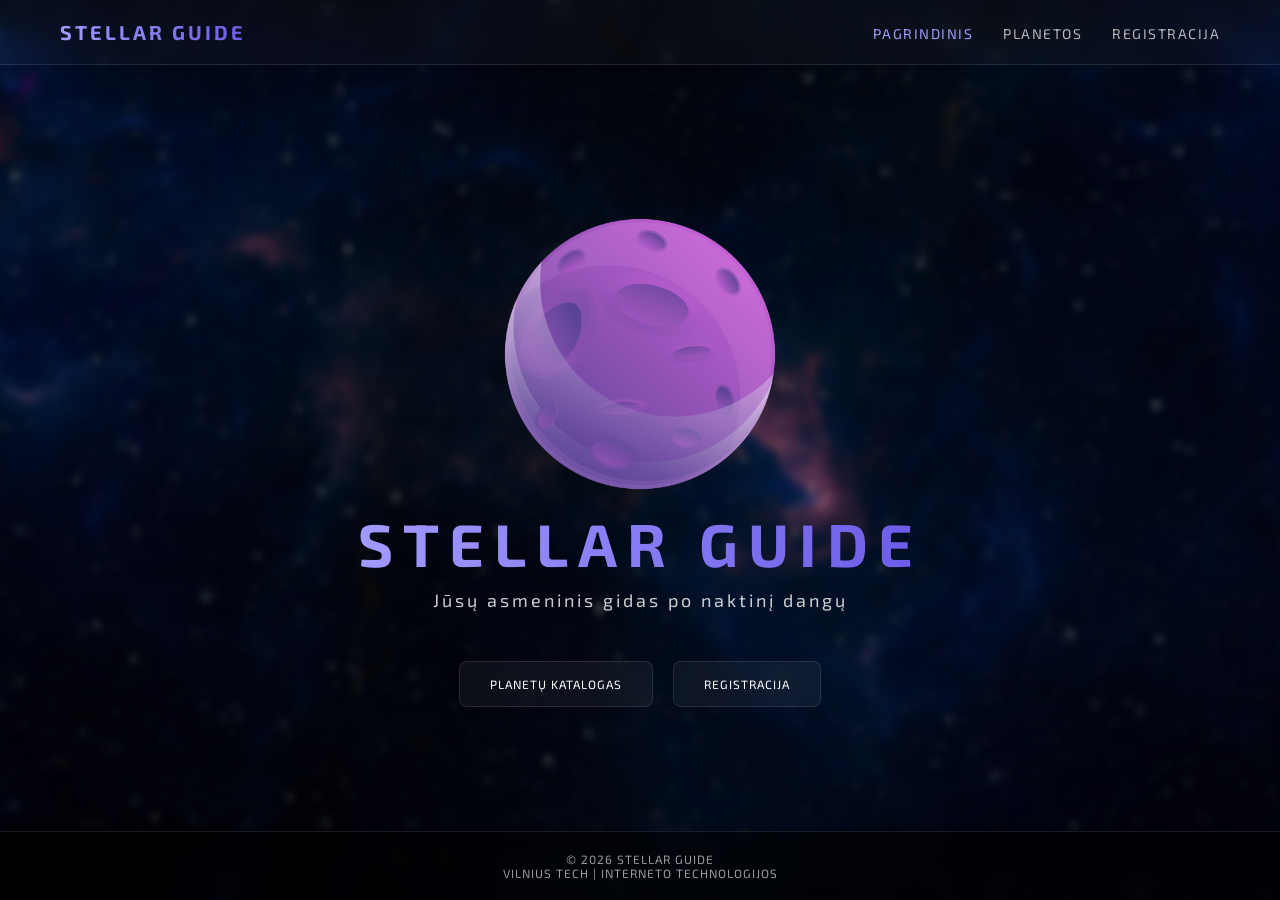
==== index.html @ 33e56df5 "Add files via upload" ====
<!doctype html>
<html lang="en">
  <head>
    <meta charset="UTF-8" />
    <meta name="viewport" content="width=device-width, initial-scale=1.0" />
    <meta
      name="description"
      content="Interaktyvus gidas po naktinį dangų, žvaigždynus ir planetas. Sužinokite daugiau apie visatą."
    />
    <meta
      name="keywords"
      content="astronomija, naktinis dangus, žvaigždės, planetos, kosmosas"
    />
    <meta name="author" content="Davyd Pimenov" />

    <title>Stellar Guide</title>
    <link
      href="https://fonts.googleapis.com/css2?family=Exo+2:wght@400;600;700&display=swap"
      rel="stylesheet"
    />
    <link rel="stylesheet" href="css/style.css" />
  </head>
  <body class="home-page">
    <div class="overlay"></div>

    <header class="main-header">
      <div class="container">
        <!-- Текстовый логотип слева -->
        <div class="logo">
          <a href="index.html">Stellar Guide</a>
        </div>

        <!-- Навигация справа -->
        <nav class="navbar">
          <ul>
            <li><a href="index.html" class="active">Pagrindinis</a></li>
            <li><a href="planets.html">Planetos</a></li>
            <li><a href="observations.html">Registracija</a></li>
          </ul>
        </nav>
      </div>
    </header>

    <main class="hero-section">
      <div class="hero-content">
        <div class="logo-box">
          <img
            src="img/person.png"
            alt="Stellar Guide Logo"
            class="main-logo"
          />
          <!-- Здесь будет иконка планеты -->
        </div>
        <h1 class="gradient-text">Stellar Guide</h1>
        <p class="subtitle">Jūsų asmeninis gidas po naktinį dangų</p>

        <div class="button-group">
          <a href="planets.html" class="glass-btn">Planetų katalogas</a>
          <a href="observations.html" class="glass-btn">Registracija</a>
        </div>
      </div>
    </main>

    <footer class="main-footer">
      <div class="container footer-content">
        <div class="footer-info">
          <p>&copy; 2026 STELLAR GUIDE</p>
          <p>VILNIUS TECH | Interneto technologijos</p>
        </div>
        <div class="footer-author"></div>
      </div>
    </footer>
  </body>
</html>
---- css/style.css ----
* {
  margin: 0;
  padding: 0;
  box-sizing: border-box;
}

body,
html {
  min-height: 100vh; /* Изменили height: 100% на min-height, чтобы страница могла растягиваться вниз */
  font-family: "Exo 2", sans-serif;
  color: white;
  background-color: #050505;
  display: flex;
  flex-direction: column;
  overflow-x: hidden; /* Запрещаем только горизонтальный скролл (влево-вправо) */
}

.home-page {
  position: relative;
  background: #00000000;
  /* Мы УДАЛИЛИ отсюда overflow: hidden; чтобы вертикальный скролл заработал */
}

.home-page::before {
  content: "";
  position: fixed;
  top: 0;
  left: 0;
  width: 100%;
  height: 100%;
  background-image: url("../img/background.jpg");
  background-size: cover;
  background-position: center;

  /* Эффект размытия */
  filter: blur(4px);

  /* Немного увеличиваем слой, чтобы убрать белые края от размытия */
  transform: scale(1.1);

  /* Отправляем в самый низ по слоям */
  z-index: -1;
}

.overlay {
  position: fixed;
  top: 0;
  left: 0;
  width: 100%;
  height: 100%;
  background: rgba(0, 0, 0, 0.4);
  z-index: 0;
}

/* Общий контейнер для выравнивания контента по центру */
.container {
  max-width: 1200px;
  margin: 0 auto;
  padding: 0 20px;
  display: flex;
  justify-content: space-between;
  align-items: center;
}

/* Шапка сайта */
.main-header {
  width: 100%;
  padding: 20px 0;
  background: rgba(255, 255, 255, 0.03); /* Очень легкий фон */
  backdrop-filter: blur(10px); /* Эффект размытия под меню */
  border-bottom: 1px solid rgba(255, 255, 255, 0.1);
  position: fixed;
  top: 0;
  z-index: 1000;
}

/* Стиль логотипа слева */
.logo a {
  font-family: "Exo 2", sans-serif;
  font-size: 20px;
  font-weight: 700;
  text-transform: uppercase;
  color: white;
  text-decoration: none;
  letter-spacing: 3px;
  background: linear-gradient(to right, #a29bfe, #6c5ce7);
  background-clip: text;
  -webkit-background-clip: text;
  -webkit-text-fill-color: transparent;
}

/* Навигационное меню */
.navbar ul {
  display: flex;
  list-style: none;
  gap: 30px;
}

.navbar a {
  color: rgba(255, 255, 255, 0.7);
  text-decoration: none;
  font-size: 14px;
  text-transform: uppercase;
  letter-spacing: 1.5px;
  transition: 0.3s;
}

.navbar a:hover,
.navbar a.active {
  color: #a29bfe; /* Цвет акцента при наведении */
}

.hero-section {
  position: relative;
  flex: 1; /* Занимает всё пространство */
  display: flex;
  justify-content: center;
  align-items: center;
  z-index: 1;
  padding-top: 80px; /* Чтобы хедер не перекрывал контент */
}

.hero-content {
  text-align: center;
}

.main-logo {
  height: 300px;
  width: 300px;
}

.gradient-text {
  font-size: 60px;
  font-weight: 700;
  letter-spacing: 10px;
  text-transform: uppercase;
  background: linear-gradient(to right, #a29bfe, #6c5ce7);
  background-clip: text;
  -webkit-background-clip: text;
  -webkit-text-fill-color: transparent;
  margin-bottom: 10px;
}

.subtitle {
  font-size: 18px;
  letter-spacing: 3px;
  margin-bottom: 40px;
  color: rgba(255, 255, 255, 0.8);
}

.button-group {
  display: flex;
  gap: 20px;
  justify-content: center;
  margin-top: 50px;
}

.glass-btn {
  padding: 15px 30px;
  background: rgba(255, 255, 255, 0.05);
  border: 1px solid rgba(255, 255, 255, 0.1);
  backdrop-filter: blur(10px);
  color: white;
  text-decoration: none;
  text-transform: uppercase;
  font-size: 12px;
  letter-spacing: 1px;
  border-radius: 8px;
  transition: 0.4s;
}

.glass-btn:hover {
  background: rgba(255, 255, 255, 0.2);
  transform: translateY(-5px);
  border-color: #a29bfe;
}

.main-footer {
  width: 100%;
  padding: 20px 0;
  background: rgba(0, 0, 0, 0.6);
  backdrop-filter: blur(10px);
  border-top: 1px solid rgba(255, 255, 255, 0.1);
  position: relative;
  z-index: 10;
}
.footer-content {
  display: flex;
  justify-content: space-between;
  align-items: center;
  color: rgba(255, 255, 255, 0.6);
  font-size: 12px;
  letter-spacing: 1px;
  text-transform: uppercase;
}

.footer-info {
  margin: auto;
}

.footer-info p {
  text-align: center;
}
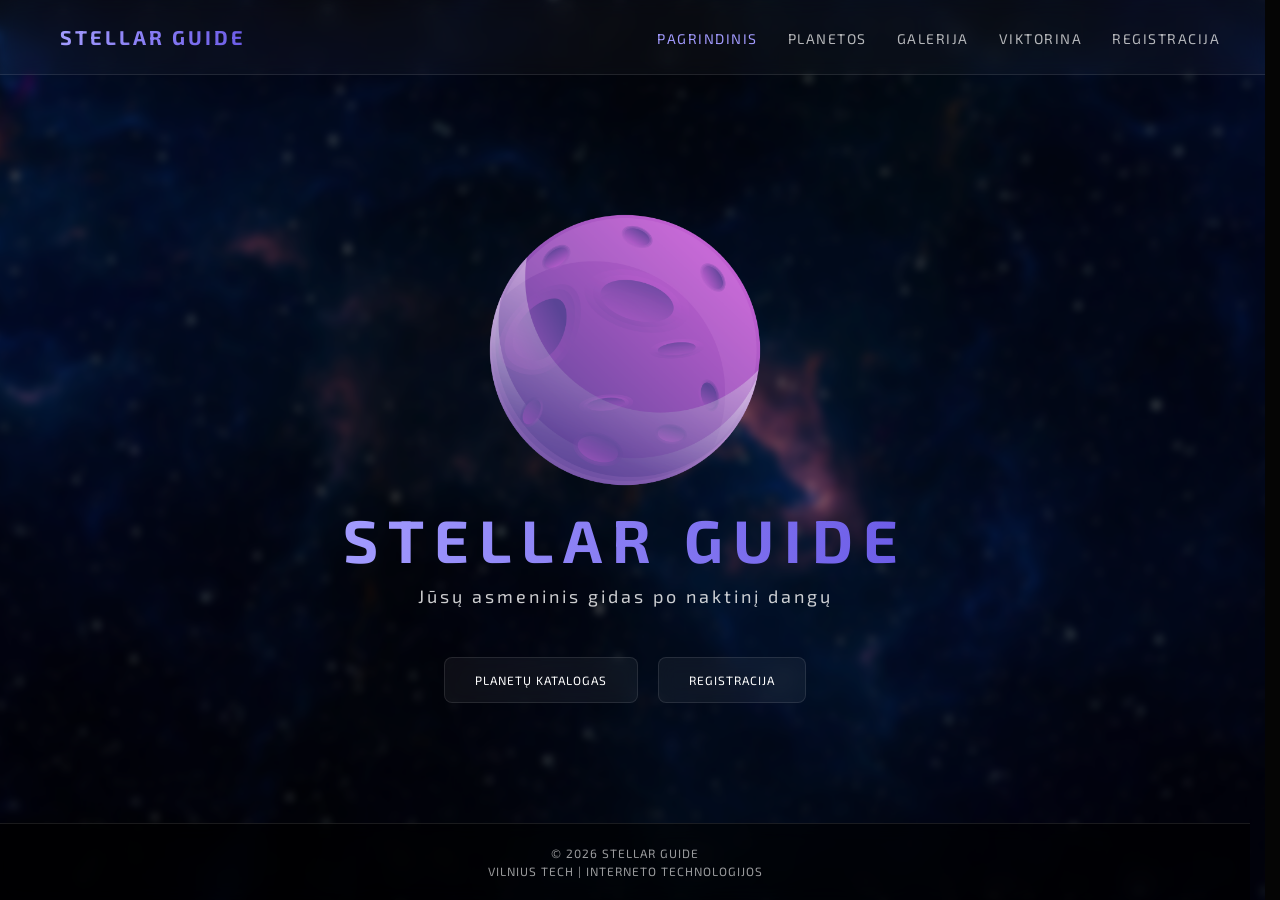
==== commit b540bd83: "Add new navigation links and stylesheet" ====
--- a/index.html
+++ b/index.html
@@ -19,22 +19,23 @@
       rel="stylesheet"
     />
     <link rel="stylesheet" href="css/style.css" />
+    <link rel="stylesheet" href="css/nd2-style.css" />
   </head>
   <body class="home-page">
     <div class="overlay"></div>
 
     <header class="main-header">
       <div class="container">
-        <!-- Текстовый логотип слева -->
         <div class="logo">
           <a href="index.html">Stellar Guide</a>
         </div>
 
-        <!-- Навигация справа -->
-        <nav class="navbar">
+        <nav class="main-nav">
           <ul>
             <li><a href="index.html" class="active">Pagrindinis</a></li>
             <li><a href="planets.html">Planetos</a></li>
+            <li><a href="gallery.html">Galerija</a></li>
+            <li><a href="interactive.html">Viktorina</a></li>
             <li><a href="observations.html">Registracija</a></li>
           </ul>
         </nav>
@@ -49,7 +50,6 @@
             alt="Stellar Guide Logo"
             class="main-logo"
           />
-          <!-- Здесь будет иконка планеты -->
         </div>
         <h1 class="gradient-text">Stellar Guide</h1>
         <p class="subtitle">Jūsų asmeninis gidas po naktinį dangų</p>
--- a/css/style.css
+++ b/css/style.css
@@ -6,19 +6,20 @@
 
 body,
 html {
-  min-height: 100vh; /* Изменили height: 100% на min-height, чтобы страница могла растягиваться вниз */
+  min-height: 100vh;
   font-family: "Exo 2", sans-serif;
   color: white;
   background-color: #050505;
   display: flex;
   flex-direction: column;
-  overflow-x: hidden; /* Запрещаем только горизонтальный скролл (влево-вправо) */
+  overflow-x: hidden;
+
+  scrollbar-gutter: stable;
 }
 
 .home-page {
   position: relative;
   background: #00000000;
-  /* Мы УДАЛИЛИ отсюда overflow: hidden; чтобы вертикальный скролл заработал */
 }
 
 .home-page::before {
@@ -32,13 +33,10 @@
   background-size: cover;
   background-position: center;
 
-  /* Эффект размытия */
   filter: blur(4px);
 
-  /* Немного увеличиваем слой, чтобы убрать белые края от размытия */
   transform: scale(1.1);
 
-  /* Отправляем в самый низ по слоям */
   z-index: -1;
 }
 
@@ -52,7 +50,6 @@
   z-index: 0;
 }
 
-/* Общий контейнер для выравнивания контента по центру */
 .container {
   max-width: 1200px;
   margin: 0 auto;
@@ -62,19 +59,30 @@
   align-items: center;
 }
 
-/* Шапка сайта */
 .main-header {
   width: 100%;
-  padding: 20px 0;
-  background: rgba(255, 255, 255, 0.03); /* Очень легкий фон */
-  backdrop-filter: blur(10px); /* Эффект размытия под меню */
+  height: 75px;
+  display: flex;
+  align-items: center;
+  background: rgba(255, 255, 255, 0.03);
+  backdrop-filter: blur(10px);
   border-bottom: 1px solid rgba(255, 255, 255, 0.1);
   position: fixed;
   top: 0;
   z-index: 1000;
-}
-
-/* Стиль логотипа слева */
+  padding: 0;
+}
+
+.main-header .container {
+  max-width: 1200px;
+  width: 100%;
+  margin: 0 auto;
+  padding: 0 20px;
+  display: flex !important;
+  justify-content: space-between;
+  align-items: center;
+}
+
 .logo a {
   font-family: "Exo 2", sans-serif;
   font-size: 20px;
@@ -87,37 +95,41 @@
   background-clip: text;
   -webkit-background-clip: text;
   -webkit-text-fill-color: transparent;
-}
-
-/* Навигационное меню */
-.navbar ul {
-  display: flex;
+  line-height: 1;
+}
+
+.main-nav ul {
+  display: flex !important;
   list-style: none;
   gap: 30px;
-}
-
-.navbar a {
+  margin: 0 !important;
+  padding: 0 !important;
+  align-items: center;
+}
+
+.main-nav a {
   color: rgba(255, 255, 255, 0.7);
   text-decoration: none;
   font-size: 14px;
   text-transform: uppercase;
   letter-spacing: 1.5px;
   transition: 0.3s;
-}
-
-.navbar a:hover,
-.navbar a.active {
-  color: #a29bfe; /* Цвет акцента при наведении */
+  line-height: 1;
+}
+
+.main-nav a:hover,
+.main-nav a.active {
+  color: #a29bfe;
 }
 
 .hero-section {
   position: relative;
-  flex: 1; /* Занимает всё пространство */
+  flex: 1;
   display: flex;
   justify-content: center;
   align-items: center;
   z-index: 1;
-  padding-top: 80px; /* Чтобы хедер не перекрывал контент */
+  padding-top: 80px;
 }
 
 .hero-content {
@@ -200,4 +212,6 @@
 
 .footer-info p {
   text-align: center;
-}
+  margin: 0 !important;
+  line-height: 1.5;
+}
--- a/css/nd2-style.css
+++ b/css/nd2-style.css
@@ -0,0 +1,65 @@
+/* Bazinė ND2 sekcijos stilizacija naudojant kintamuosius */
+.nd2-section {
+  padding: 120px 20px 60px;
+  min-height: 100vh;
+  color: var(--text-light);
+  position: relative;
+  z-index: 1;
+}
+
+/* --- RESPONSIVE CSS GRID (Galerijai) --- */
+.custom-gallery {
+  display: grid;
+  gap: 20px;
+  /* 1. Mobile First: telefone rodomas 1 stulpelis */
+  grid-template-columns: 1fr;
+}
+
+/* 2. Tablet (Planšetėms): nuo 768px pločio rodomi 2 stulpeliai */
+@media (min-width: 768px) {
+  .custom-gallery {
+    grid-template-columns: repeat(2, 1fr);
+  }
+}
+
+/* 3. Desktop (Kompiuteriams): nuo 1024px pločio rodomi 3 stulpeliai */
+@media (min-width: 1024px) {
+  .custom-gallery {
+    grid-template-columns: repeat(3, 1fr);
+  }
+}
+
+/* Galerijos elemento stiklo efektas, naudojant variables.css */
+.gallery-item {
+  background: var(--glass-bg);
+  border: 1px solid var(--glass-border);
+  border-radius: 15px;
+  padding: 10px;
+  transition: transform 0.3s;
+  text-align: center;
+}
+
+.gallery-item:hover {
+  transform: scale(1.05); /* Elemento padidinimas užvedus pelę */
+  border-color: var(--primary-color);
+}
+
+.gallery-item img {
+  width: 100%;
+  height: 250px;
+  object-fit: cover; /* Kad nuotraukos neišsikraipytų */
+  border-radius: 10px;
+  margin-bottom: 10px;
+}
+
+/* --- Vidinio lango (Modal) stilius --- */
+.custom-modal-overlay {
+  position: fixed;
+  top: 0;
+  left: 0;
+  width: 100%;
+  height: 100%;
+  background: rgba(0, 0, 0, 0.7);
+  backdrop-filter: blur(8px);
+  z-index: 2000;
+}
